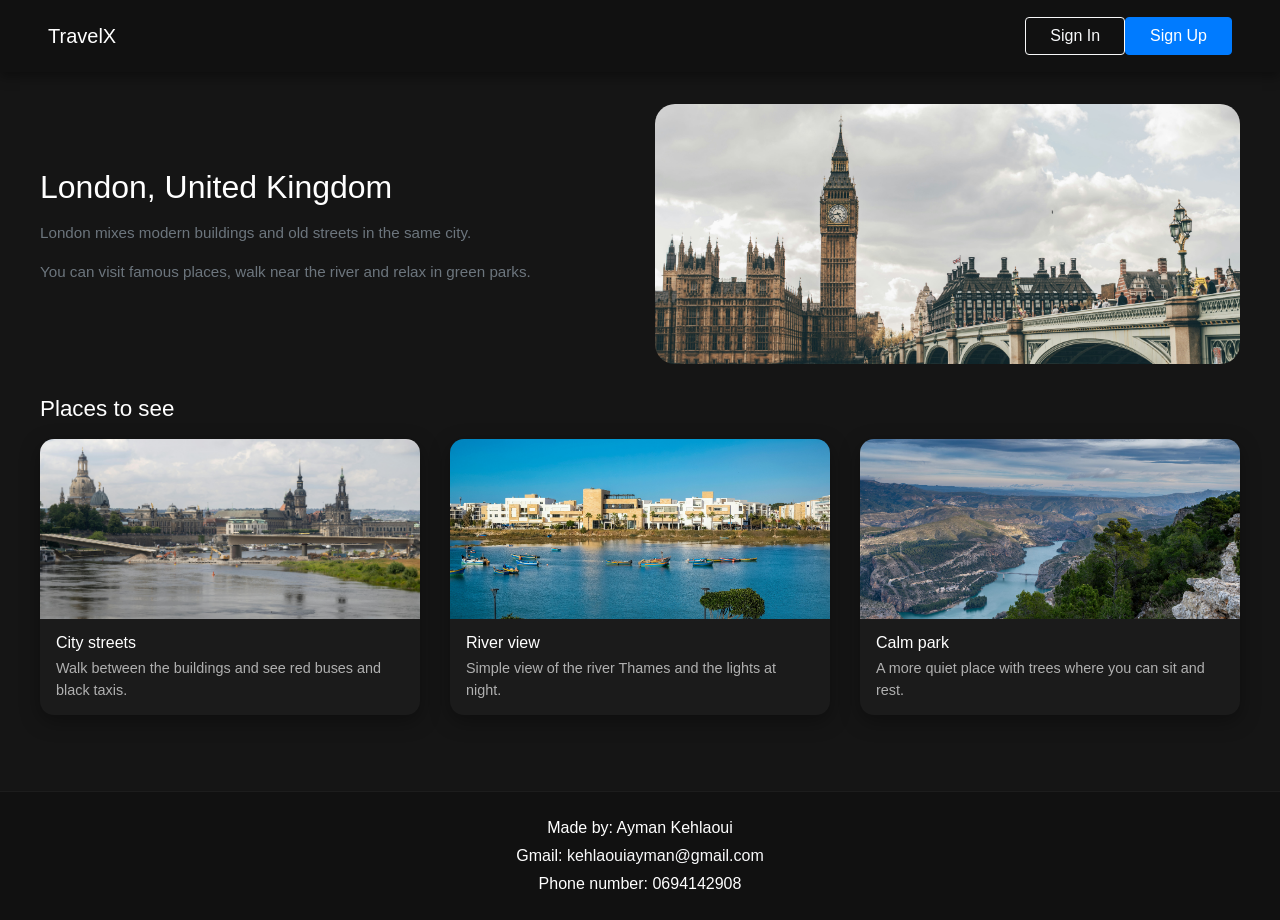
==== london.html @ 7570b894 "Add files via upload" ====
<!DOCTYPE html>
<html lang="en">
  <head>
    <meta charset="UTF-8" />
    <meta name="viewport" content="width=device-width, initial-scale=1.0" />
    <title>Travel to London</title>
    <link rel="stylesheet" href="bootstrap.min.css" />
    <link rel="stylesheet" href="styles.css" />
    <link
      rel="stylesheet"
      href="https://cdnjs.cloudflare.com/ajax/libs/font-awesome/6.0.0-beta3/css/all.min.css"
    />
  </head>
  <body>
    <nav class="navbar navbar-expand-lg navbar-dark black-color city-navbar">
      <div class="container-fluid px-4 d-flex justify-content-between align-items-center">
        <a href="index.html" class="navbar-brand fw-bold fs-3 logo">TravelX</a>

        <div class="d-flex gap-2">
          <a
            href="login/index.html"
            class="btn btn-outline-light rounded-pill px-4 fw-bold"
            >Sign In</a
          >
          <a href="login/register.html" class="btn btn-primary rounded-pill px-4 fw-bold"
            >Sign Up</a
          >
        </div>
      </div>
    </nav>

    <main class="city-main container-fluid">
      <div class="row city-hero">
        <div class="col-md-6 col-sm-12 city-hero-text">
          <h1 class="city-hero-title text-white mb-3">London, United Kingdom</h1>
          <p class="text-secondary mb-3">
            London mixes modern buildings and old streets in the same city.
          </p>
          <p class="text-secondary mb-3">
            You can visit famous places, walk near the river and relax in green
            parks.
          </p>
        </div>
        <div class="col-md-6 col-sm-12">
          <div
            class="city-hero-image"
            style="background-image: url('images/london.jpg')"
          ></div>
        </div>
      </div>

      <h3 class="city-gallery-title text-white mb-3">Places to see</h3>
      <div class="row city-gallery">
        <div class="col-md-4 col-sm-6">
          <div class="city-card">
            <div
              class="city-card-image"
              style="background-image: url('images/pexels-njeromin-35031358.jpg')"
            ></div>
            <div class="city-card-body">
              <h5 class="city-card-title">City streets</h5>
              <p class="city-card-text">
                Walk between the buildings and see red buses and black taxis.
              </p>
            </div>
          </div>
        </div>

        <div class="col-md-4 col-sm-6">
          <div class="city-card">
            <div
              class="city-card-image"
              style="background-image: url('images/pexels-mag-photography-1501456-30532030.jpg')"
            ></div>
            <div class="city-card-body">
              <h5 class="city-card-title">River view</h5>
              <p class="city-card-text">
                Simple view of the river Thames and the lights at night.
              </p>
            </div>
          </div>
        </div>

        <div class="col-md-4 col-sm-6">
          <div class="city-card">
            <div
              class="city-card-image"
              style="background-image: url('images/pexels-thales13-23385438.jpg')"
            ></div>
            <div class="city-card-body">
              <h5 class="city-card-title">Calm park</h5>
              <p class="city-card-text">
                A more quiet place with trees where you can sit and rest.
              </p>
            </div>
          </div>
        </div>
      </div>
    </main>

    <footer class="footer-contact text-center text-white py-4">
      <p class="mb-1">Made by: Ayman Kehlaoui</p>
      <p class="mb-1">
        Gmail:
        <a href="mailto:kehlaouiayman@gmail.com" class="text-decoration-none text-light"
          >kehlaouiayman@gmail.com</a
        >
      </p>
      <p class="mb-0">Phone number: 0694142908</p>
    </footer>
  </body>
</html>
---- styles.css ----
html,
body {
  margin: 0;
  padding: 0;
  overflow-x: hidden;
  font-family: sans-serif;
  background: rgba(21, 21, 21, 1);
  z-index: -200;
}

.black-color {
  background-color: rgb(27, 27, 27) !important;
}

.hero-container {
  width: 100%;
  height: 62vh;
  position: relative;
  margin: 0;
}

.hero-bg {
  width: 100%;
  height: 100%;
  border-radius: 30px;
  background-size: cover;
  background-position: center;
  background-repeat: no-repeat;
  filter: brightness(0.7);
  position: absolute;
  inset: 0;
  z-index: -1;
  animation: slideshow 30s infinite linear;
}

.navbar {
  position: absolute;
  top: 0;
  left: 0;
  width: 100%;
  padding: 16px 24px;
  z-index: 10;
}

.navbar .container-fluid {
  padding-left: 0;
  padding-right: 0;
}

.links {
  border-radius: 50px;
  background-color: rgba(0, 0, 0, 0.15);
}

.links:hover {
  background-color: rgba(0, 0, 0, 0.3);
  transform: scale(1.05);
  transition: transform 0.3s;
}

.search-bar {
  width: 70%;
  max-width: 850px;
  height: 66px;
  background: white;
  position: absolute;
  top: 50%;
  left: 50%;
  transform: translate(-50%, -50%);
  border-radius: 50px;
  z-index: 5;
  box-shadow: 0 8px 30px rgba(0, 0, 0, 0.2);
}

.search-segment input {
  font-size: 0.95rem;
  color: #555;
}

.search-segment input::placeholder {
  color: #999;
}

.search-bar button {
  background: linear-gradient(135deg, #007bff, #0056b3);
  border: none;
  transition: transform 0.2s;
}

.search-bar button:hover {
  transform: scale(1.05);
}

@keyframes slideshow {
  0%,
  16% {
    background-image: url(images/australia.jpg);
    z-index: 0;
  }
  17%,
  33% {
    background-image: url(images/london.jpg);
    z-index: 0;
  }
  34%,
  50% {
    background-image: url(images/pexels-mag-photography-1501456-30532030.jpg);
    z-index: 0;
  }
  51%,
  67% {
    background-image: url(images/pexels-njeromin-35031358.jpg);
    z-index: 0;
  }
  68%,
  84% {
    background-image: url(images/pexels-solyartphotos-15863589.jpg);
    z-index: 0;
  }
  100% {
    background-image: url(images/pexels-thales13-23385438.jpg);
    z-index: 0;
  }
}

.mx-6 {
  margin-right: 380px;
  margin-left: 365px;
}

.my-6 {
  margin-top: 39px;
  margin-bottom: 0px;
}

.small-text {
  font-size: 1.6rem;
  line-height: 1.3;
}
.narrow-text {
  display: inline-block;
  font-size: 1.3rem;
}

.space-between {
  justify-content: space-between;
}

.m-f-card {
  margin-left: 368px;
}
.space-between {
  justify-content: space-between !important;
}

.cards-container {
  display: flex;
  gap: 20px;

  overflow-x: auto;
  overflow-y: hidden;

  padding: 24px 0;
  scroll-behavior: smooth;

  -webkit-overflow-scrolling: touch;

  margin-left: 380px;
  margin-right: 380px;
}

.promos {
  min-width: 460px;
  height: 230px;
  border-radius: 16px;
  background-color: #1f1f1f;
  color: #ffffff;
  overflow: hidden;
  display: flex;
  flex-direction: column;
  box-shadow: 0 8px 25px rgba(0, 0, 0, 0.3);
}

.promo-image {
  width: 100%;
  height: 140px;
  background-size: cover;
  background-position: center;
}

.promo-content {
  padding: 12px 16px;
}

.promo-title {
  font-size: 1.1rem;
  margin-bottom: 6px;
}

.promo-text {
  font-size: 0.9rem;
  margin-bottom: 0;
}

.promos {
  transition: transform 0.25s ease;
}

.promos:hover {
  transform: translateY(-6px);
}

.info-section {
  margin-top: 20px;
  margin-bottom: 50px;
}

.info-box {
  background-color: #1b1b1b;
  border-radius: 12px;
  padding: 16px 18px;
  margin: 8px;
}

.info-title {
  color: #ffffff;
  font-size: 1rem;
  margin-bottom: 6px;
}

.info-text {
  color: #b0b0b0;
  font-size: 0.9rem;
  margin-bottom: 0;
}

.footer-contact {
  background-color: #111111;
  border-top: 1px solid rgba(255, 255, 255, 0.05);
  margin-top: 20px;
}

/* city pages layout */
.city-navbar {
  position: static;
  width: 100%;
  background-color: #111111 !important;
  box-shadow: 0 4px 12px rgba(0, 0, 0, 0.4);
}

.city-main {
  padding: 32px 40px;
}

.city-hero {
  margin-bottom: 32px;
  align-items: center;
}

.city-hero-title {
  font-size: 2rem;
}

.city-hero-text p {
  font-size: 0.95rem;
}

.city-hero-image {
  width: 100%;
  height: 260px;
  border-radius: 20px;
  background-size: cover;
  background-position: center;
}

.city-gallery-title {
  font-size: 1.4rem;
}

.city-card {
  background-color: #1b1b1b;
  border-radius: 14px;
  overflow: hidden;
  margin-bottom: 24px;
  box-shadow: 0 6px 20px rgba(0, 0, 0, 0.35);
}

.city-card-image {
  width: 100%;
  height: 180px;
  background-size: cover;
  background-position: center;
}

.city-card-body {
  padding: 14px 16px;
}

.city-card-title {
  color: #ffffff;
  font-size: 1rem;
  margin-bottom: 6px;
}

.city-card-text {
  color: #b0b0b0;
  font-size: 0.9rem;
  margin-bottom: 0;
}

@media (max-width: 768px) {
  .hero-container {
    height: 75vh;
  }

  .navbar {
    padding: 10px 16px;
  }

  .search-bar {
    width: 92%;
    max-width: 92%;
    height: auto;
    flex-wrap: wrap;
    padding: 12px 12px;
  }

  .search-segment {
    flex: 1 1 100%;
    border-right: none !important;
    border-bottom: 1px solid #e5e5e5;
    margin-bottom: 4px;
  }

  .search-segment:last-of-type {
    border-bottom: none;
  }

  .search-bar .search-btn {
    margin-left: auto;
    margin-right: 8px;
  }

  .mx-6 {
    margin-left: 16px;
    margin-right: 16px;
  }

  .cards-container {
    margin-left: 16px;
    margin-right: 16px;
  }

  .promos {
    min-width: 260px;
  }

  .city-main {
    padding: 20px 16px;
  }

  .city-hero {
    margin-bottom: 20px;
  }

  .city-hero-image {
    height: 200px;
    margin-top: 16px;
  }
}
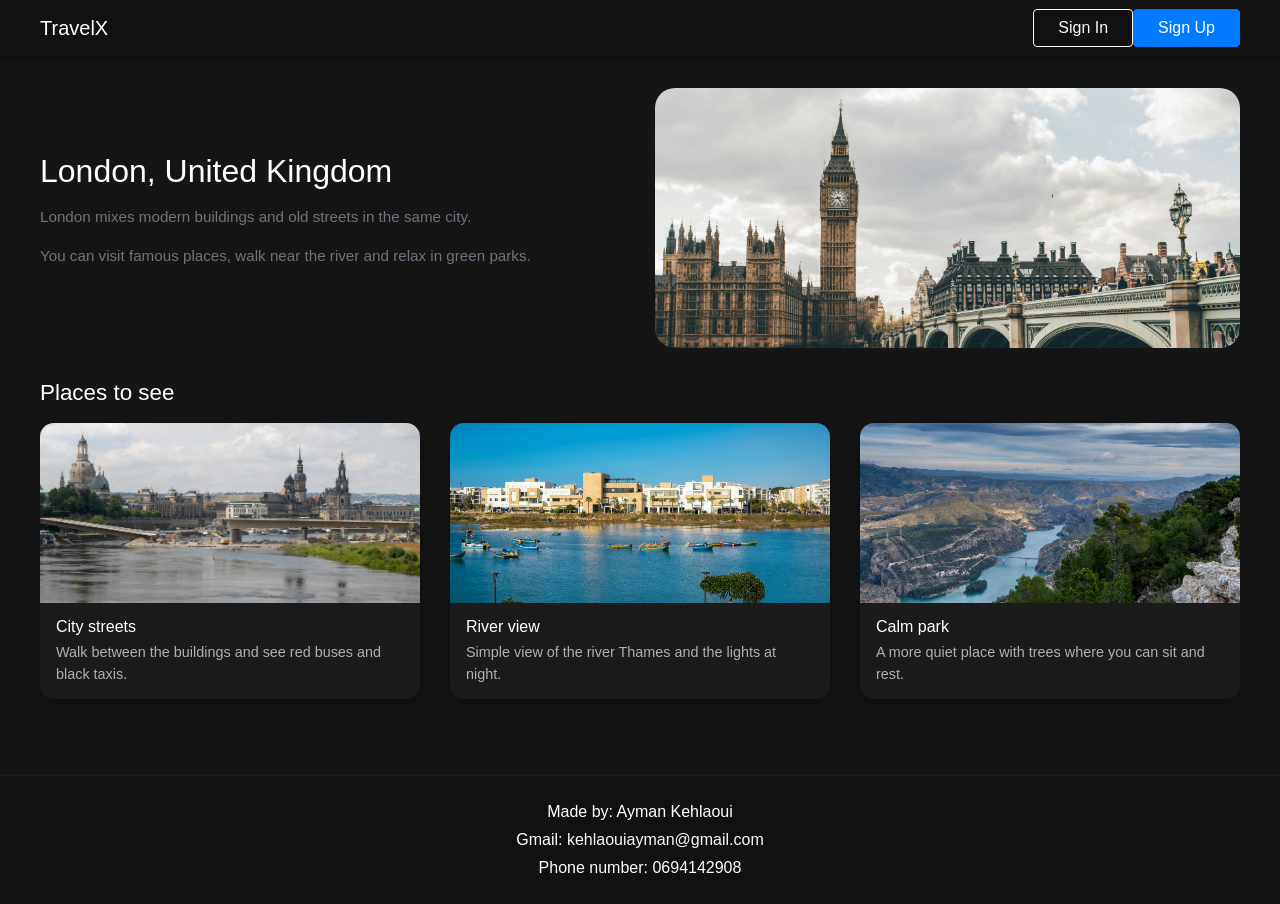
==== commit cf1c093d: "Initial upload / updated files" ====
--- a/london.html
+++ b/london.html
@@ -1,112 +1,112 @@
-<!DOCTYPE html>
-<html lang="en">
-  <head>
-    <meta charset="UTF-8" />
-    <meta name="viewport" content="width=device-width, initial-scale=1.0" />
-    <title>Travel to London</title>
-    <link rel="stylesheet" href="bootstrap.min.css" />
-    <link rel="stylesheet" href="styles.css" />
-    <link
-      rel="stylesheet"
-      href="https://cdnjs.cloudflare.com/ajax/libs/font-awesome/6.0.0-beta3/css/all.min.css"
-    />
-  </head>
-  <body>
-    <nav class="navbar navbar-expand-lg navbar-dark black-color city-navbar">
-      <div class="container-fluid px-4 d-flex justify-content-between align-items-center">
-        <a href="index.html" class="navbar-brand fw-bold fs-3 logo">TravelX</a>
-
-        <div class="d-flex gap-2">
-          <a
-            href="login/index.html"
-            class="btn btn-outline-light rounded-pill px-4 fw-bold"
-            >Sign In</a
-          >
-          <a href="login/register.html" class="btn btn-primary rounded-pill px-4 fw-bold"
-            >Sign Up</a
-          >
-        </div>
-      </div>
-    </nav>
-
-    <main class="city-main container-fluid">
-      <div class="row city-hero">
-        <div class="col-md-6 col-sm-12 city-hero-text">
-          <h1 class="city-hero-title text-white mb-3">London, United Kingdom</h1>
-          <p class="text-secondary mb-3">
-            London mixes modern buildings and old streets in the same city.
-          </p>
-          <p class="text-secondary mb-3">
-            You can visit famous places, walk near the river and relax in green
-            parks.
-          </p>
-        </div>
-        <div class="col-md-6 col-sm-12">
-          <div
-            class="city-hero-image"
-            style="background-image: url('images/london.jpg')"
-          ></div>
-        </div>
-      </div>
-
-      <h3 class="city-gallery-title text-white mb-3">Places to see</h3>
-      <div class="row city-gallery">
-        <div class="col-md-4 col-sm-6">
-          <div class="city-card">
-            <div
-              class="city-card-image"
-              style="background-image: url('images/pexels-njeromin-35031358.jpg')"
-            ></div>
-            <div class="city-card-body">
-              <h5 class="city-card-title">City streets</h5>
-              <p class="city-card-text">
-                Walk between the buildings and see red buses and black taxis.
-              </p>
-            </div>
-          </div>
-        </div>
-
-        <div class="col-md-4 col-sm-6">
-          <div class="city-card">
-            <div
-              class="city-card-image"
-              style="background-image: url('images/pexels-mag-photography-1501456-30532030.jpg')"
-            ></div>
-            <div class="city-card-body">
-              <h5 class="city-card-title">River view</h5>
-              <p class="city-card-text">
-                Simple view of the river Thames and the lights at night.
-              </p>
-            </div>
-          </div>
-        </div>
-
-        <div class="col-md-4 col-sm-6">
-          <div class="city-card">
-            <div
-              class="city-card-image"
-              style="background-image: url('images/pexels-thales13-23385438.jpg')"
-            ></div>
-            <div class="city-card-body">
-              <h5 class="city-card-title">Calm park</h5>
-              <p class="city-card-text">
-                A more quiet place with trees where you can sit and rest.
-              </p>
-            </div>
-          </div>
-        </div>
-      </div>
-    </main>
-
-    <footer class="footer-contact text-center text-white py-4">
-      <p class="mb-1">Made by: Ayman Kehlaoui</p>
-      <p class="mb-1">
-        Gmail:
-        <a href="mailto:kehlaouiayman@gmail.com" class="text-decoration-none text-light"
-          >kehlaouiayman@gmail.com</a
-        >
-      </p>
-      <p class="mb-0">Phone number: 0694142908</p>
-    </footer>
-  </body>
-</html>
+<!DOCTYPE html>
+<html lang="en">
+  <head>
+    <meta charset="UTF-8" />
+    <meta name="viewport" content="width=device-width, initial-scale=1.0" />
+    <title>Travel to London</title>
+    <link rel="stylesheet" href="bootstrap.min.css" />
+    <link rel="stylesheet" href="styles.css" />
+    <link
+      rel="stylesheet"
+      href="https://cdnjs.cloudflare.com/ajax/libs/font-awesome/6.0.0-beta3/css/all.min.css"
+    />
+  </head>
+  <body>
+    <nav class="navbar navbar-expand-lg navbar-dark black-color city-navbar">
+      <div class="container-fluid px-4 d-flex justify-content-between align-items-center">
+        <a href="index.html" class="navbar-brand fw-bold fs-3 logo">TravelX</a>
+
+        <div class="d-flex gap-2">
+          <a
+            href="login/index.html"
+            class="btn btn-outline-light rounded-pill px-4 fw-bold"
+            >Sign In</a
+          >
+          <a href="login/register.html" class="btn btn-primary rounded-pill px-4 fw-bold"
+            >Sign Up</a
+          >
+        </div>
+      </div>
+    </nav>
+
+    <main class="city-main container-fluid">
+      <div class="row city-hero">
+        <div class="col-md-6 col-sm-12 city-hero-text">
+          <h1 class="city-hero-title text-white mb-3">London, United Kingdom</h1>
+          <p class="text-secondary mb-3">
+            London mixes modern buildings and old streets in the same city.
+          </p>
+          <p class="text-secondary mb-3">
+            You can visit famous places, walk near the river and relax in green
+            parks.
+          </p>
+        </div>
+        <div class="col-md-6 col-sm-12">
+          <div
+            class="city-hero-image"
+            style="background-image: url('images/london.jpg')"
+          ></div>
+        </div>
+      </div>
+
+      <h3 class="city-gallery-title text-white mb-3">Places to see</h3>
+      <div class="row city-gallery">
+        <div class="col-md-4 col-sm-6">
+          <div class="city-card">
+            <div
+              class="city-card-image"
+              style="background-image: url('images/pexels-njeromin-35031358.jpg')"
+            ></div>
+            <div class="city-card-body">
+              <h5 class="city-card-title">City streets</h5>
+              <p class="city-card-text">
+                Walk between the buildings and see red buses and black taxis.
+              </p>
+            </div>
+          </div>
+        </div>
+
+        <div class="col-md-4 col-sm-6">
+          <div class="city-card">
+            <div
+              class="city-card-image"
+              style="background-image: url('images/pexels-mag-photography-1501456-30532030.jpg')"
+            ></div>
+            <div class="city-card-body">
+              <h5 class="city-card-title">River view</h5>
+              <p class="city-card-text">
+                Simple view of the river Thames and the lights at night.
+              </p>
+            </div>
+          </div>
+        </div>
+
+        <div class="col-md-4 col-sm-6">
+          <div class="city-card">
+            <div
+              class="city-card-image"
+              style="background-image: url('images/pexels-thales13-23385438.jpg')"
+            ></div>
+            <div class="city-card-body">
+              <h5 class="city-card-title">Calm park</h5>
+              <p class="city-card-text">
+                A more quiet place with trees where you can sit and rest.
+              </p>
+            </div>
+          </div>
+        </div>
+      </div>
+    </main>
+
+    <footer class="footer-contact text-center text-white py-4">
+      <p class="mb-1">Made by: Ayman Kehlaoui</p>
+      <p class="mb-1">
+        Gmail:
+        <a href="mailto:kehlaouiayman@gmail.com" class="text-decoration-none text-light"
+          >kehlaouiayman@gmail.com</a
+        >
+      </p>
+      <p class="mb-0">Phone number: 0694142908</p>
+    </footer>
+  </body>
+</html>
--- a/styles.css
+++ b/styles.css
@@ -1,370 +1,286 @@
-html,
-body {
-  margin: 0;
-  padding: 0;
-  overflow-x: hidden;
-  font-family: sans-serif;
-  background: rgba(21, 21, 21, 1);
-  z-index: -200;
-}
-
-.black-color {
-  background-color: rgb(27, 27, 27) !important;
-}
-
-.hero-container {
-  width: 100%;
-  height: 62vh;
-  position: relative;
-  margin: 0;
-}
-
-.hero-bg {
-  width: 100%;
-  height: 100%;
-  border-radius: 30px;
-  background-size: cover;
-  background-position: center;
-  background-repeat: no-repeat;
-  filter: brightness(0.7);
-  position: absolute;
-  inset: 0;
-  z-index: -1;
-  animation: slideshow 30s infinite linear;
-}
-
-.navbar {
-  position: absolute;
-  top: 0;
-  left: 0;
-  width: 100%;
-  padding: 16px 24px;
-  z-index: 10;
-}
-
-.navbar .container-fluid {
-  padding-left: 0;
-  padding-right: 0;
-}
-
-.links {
-  border-radius: 50px;
-  background-color: rgba(0, 0, 0, 0.15);
-}
-
-.links:hover {
-  background-color: rgba(0, 0, 0, 0.3);
-  transform: scale(1.05);
-  transition: transform 0.3s;
-}
-
-.search-bar {
-  width: 70%;
-  max-width: 850px;
-  height: 66px;
-  background: white;
-  position: absolute;
-  top: 50%;
-  left: 50%;
-  transform: translate(-50%, -50%);
-  border-radius: 50px;
-  z-index: 5;
-  box-shadow: 0 8px 30px rgba(0, 0, 0, 0.2);
-}
-
-.search-segment input {
-  font-size: 0.95rem;
-  color: #555;
-}
-
-.search-segment input::placeholder {
-  color: #999;
-}
-
-.search-bar button {
-  background: linear-gradient(135deg, #007bff, #0056b3);
-  border: none;
-  transition: transform 0.2s;
-}
-
-.search-bar button:hover {
-  transform: scale(1.05);
-}
-
-@keyframes slideshow {
-  0%,
-  16% {
-    background-image: url(images/australia.jpg);
-    z-index: 0;
-  }
-  17%,
-  33% {
-    background-image: url(images/london.jpg);
-    z-index: 0;
-  }
-  34%,
-  50% {
-    background-image: url(images/pexels-mag-photography-1501456-30532030.jpg);
-    z-index: 0;
-  }
-  51%,
-  67% {
-    background-image: url(images/pexels-njeromin-35031358.jpg);
-    z-index: 0;
-  }
-  68%,
-  84% {
-    background-image: url(images/pexels-solyartphotos-15863589.jpg);
-    z-index: 0;
-  }
-  100% {
-    background-image: url(images/pexels-thales13-23385438.jpg);
-    z-index: 0;
-  }
-}
-
-.mx-6 {
-  margin-right: 380px;
-  margin-left: 365px;
-}
-
-.my-6 {
-  margin-top: 39px;
-  margin-bottom: 0px;
-}
-
-.small-text {
-  font-size: 1.6rem;
-  line-height: 1.3;
-}
-.narrow-text {
-  display: inline-block;
-  font-size: 1.3rem;
-}
-
-.space-between {
-  justify-content: space-between;
-}
-
-.m-f-card {
-  margin-left: 368px;
-}
-.space-between {
-  justify-content: space-between !important;
-}
-
-.cards-container {
-  display: flex;
-  gap: 20px;
-
-  overflow-x: auto;
-  overflow-y: hidden;
-
-  padding: 24px 0;
-  scroll-behavior: smooth;
-
-  -webkit-overflow-scrolling: touch;
-
-  margin-left: 380px;
-  margin-right: 380px;
-}
-
-.promos {
-  min-width: 460px;
-  height: 230px;
-  border-radius: 16px;
-  background-color: #1f1f1f;
-  color: #ffffff;
-  overflow: hidden;
-  display: flex;
-  flex-direction: column;
-  box-shadow: 0 8px 25px rgba(0, 0, 0, 0.3);
-}
-
-.promo-image {
-  width: 100%;
-  height: 140px;
-  background-size: cover;
-  background-position: center;
-}
-
-.promo-content {
-  padding: 12px 16px;
-}
-
-.promo-title {
-  font-size: 1.1rem;
-  margin-bottom: 6px;
-}
-
-.promo-text {
-  font-size: 0.9rem;
-  margin-bottom: 0;
-}
-
-.promos {
-  transition: transform 0.25s ease;
-}
-
-.promos:hover {
-  transform: translateY(-6px);
-}
-
-.info-section {
-  margin-top: 20px;
-  margin-bottom: 50px;
-}
-
-.info-box {
-  background-color: #1b1b1b;
-  border-radius: 12px;
-  padding: 16px 18px;
-  margin: 8px;
-}
-
-.info-title {
-  color: #ffffff;
-  font-size: 1rem;
-  margin-bottom: 6px;
-}
-
-.info-text {
-  color: #b0b0b0;
-  font-size: 0.9rem;
-  margin-bottom: 0;
-}
-
-.footer-contact {
-  background-color: #111111;
-  border-top: 1px solid rgba(255, 255, 255, 0.05);
-  margin-top: 20px;
-}
-
-/* city pages layout */
-.city-navbar {
-  position: static;
-  width: 100%;
-  background-color: #111111 !important;
-  box-shadow: 0 4px 12px rgba(0, 0, 0, 0.4);
-}
-
-.city-main {
-  padding: 32px 40px;
-}
-
-.city-hero {
-  margin-bottom: 32px;
-  align-items: center;
-}
-
-.city-hero-title {
-  font-size: 2rem;
-}
-
-.city-hero-text p {
-  font-size: 0.95rem;
-}
-
-.city-hero-image {
-  width: 100%;
-  height: 260px;
-  border-radius: 20px;
-  background-size: cover;
-  background-position: center;
-}
-
-.city-gallery-title {
-  font-size: 1.4rem;
-}
-
-.city-card {
-  background-color: #1b1b1b;
-  border-radius: 14px;
-  overflow: hidden;
-  margin-bottom: 24px;
-  box-shadow: 0 6px 20px rgba(0, 0, 0, 0.35);
-}
-
-.city-card-image {
-  width: 100%;
-  height: 180px;
-  background-size: cover;
-  background-position: center;
-}
-
-.city-card-body {
-  padding: 14px 16px;
-}
-
-.city-card-title {
-  color: #ffffff;
-  font-size: 1rem;
-  margin-bottom: 6px;
-}
-
-.city-card-text {
-  color: #b0b0b0;
-  font-size: 0.9rem;
-  margin-bottom: 0;
-}
-
-@media (max-width: 768px) {
-  .hero-container {
-    height: 75vh;
-  }
-
-  .navbar {
-    padding: 10px 16px;
-  }
-
-  .search-bar {
-    width: 92%;
-    max-width: 92%;
-    height: auto;
-    flex-wrap: wrap;
-    padding: 12px 12px;
-  }
-
-  .search-segment {
-    flex: 1 1 100%;
-    border-right: none !important;
-    border-bottom: 1px solid #e5e5e5;
-    margin-bottom: 4px;
-  }
-
-  .search-segment:last-of-type {
-    border-bottom: none;
-  }
-
-  .search-bar .search-btn {
-    margin-left: auto;
-    margin-right: 8px;
-  }
-
-  .mx-6 {
-    margin-left: 16px;
-    margin-right: 16px;
-  }
-
-  .cards-container {
-    margin-left: 16px;
-    margin-right: 16px;
-  }
-
-  .promos {
-    min-width: 260px;
-  }
-
-  .city-main {
-    padding: 20px 16px;
-  }
-
-  .city-hero {
-    margin-bottom: 20px;
-  }
-
-  .city-hero-image {
-    height: 200px;
-    margin-top: 16px;
-  }
-}
+html,
+body {
+  margin: 0;
+  padding: 0;
+  overflow-x: hidden;
+  font-family: sans-serif;
+  background: rgba(21, 21, 21, 1);
+  z-index: -200;
+}
+
+.black-color {
+  background-color: rgb(27, 27, 27) !important;
+}
+
+.hero-container {
+  width: 100%;
+  height: 62vh;
+  position: relative;
+  margin: 0;
+}
+
+.hero-bg,
+.hero-bg-next {
+  width: 100%;
+  height: 100%;
+  border-radius: 30px;
+  background-size: cover;
+  background-position: center;
+  background-repeat: no-repeat;
+  filter: brightness(0.7);
+  position: absolute;
+  inset: 0;
+  z-index: -1;
+  transition: opacity 1.5s ease-in-out;
+}
+
+.hero-bg-next {
+  opacity: 0;
+  z-index: -2;
+}
+
+.mx-6 {
+  margin-right: 380px;
+  margin-left: 365px;
+}
+
+.my-6 {
+  margin-top: 39px;
+  margin-bottom: 0px;
+}
+
+.small-text {
+  font-size: 1.6rem;
+  line-height: 1.3;
+}
+.narrow-text {
+  display: inline-block;
+  font-size: 1.3rem;
+}
+
+.space-between {
+  justify-content: space-between;
+}
+
+.m-f-card {
+  margin-left: 368px;
+}
+.space-between {
+  justify-content: space-between !important;
+}
+
+.cards-container {
+  display: flex;
+  gap: 20px;
+
+  overflow-x: auto;
+  overflow-y: hidden;
+
+  padding: 24px 0;
+  scroll-behavior: smooth;
+
+  -webkit-overflow-scrolling: touch;
+
+  margin-left: 380px;
+  margin-right: 380px;
+}
+
+.promos {
+  min-width: 460px;
+  height: 230px;
+  border-radius: 16px;
+  background-color: #1f1f1f;
+  color: #ffffff;
+  overflow: hidden;
+  display: flex;
+  flex-direction: column;
+  box-shadow: 0 8px 25px rgba(0, 0, 0, 0.3);
+}
+
+.promo-image {
+  width: 100%;
+  height: 140px;
+  background-size: cover;
+  background-position: center;
+}
+
+.promo-content {
+  padding: 12px 16px;
+}
+
+.promo-title {
+  font-size: 1.1rem;
+  margin-bottom: 6px;
+}
+
+.promo-text {
+  font-size: 0.9rem;
+  margin-bottom: 0;
+}
+
+.promos {
+  transition: transform 0.25s ease;
+}
+
+.promos:hover {
+  transform: translateY(-6px);
+}
+
+.info-section {
+  margin-top: 20px;
+  margin-bottom: 50px;
+}
+
+.info-box {
+  background-color: #1b1b1b;
+  border-radius: 12px;
+  padding: 16px 18px;
+  margin: 8px;
+}
+
+.info-title {
+  color: #ffffff;
+  font-size: 1rem;
+  margin-bottom: 6px;
+}
+
+.info-text {
+  color: #b0b0b0;
+  font-size: 0.9rem;
+  margin-bottom: 0;
+}
+
+.footer-contact {
+  background-color: #111111;
+  border-top: 1px solid rgba(255, 255, 255, 0.05);
+  margin-top: 20px;
+}
+
+/* city pages layout */
+.city-navbar {
+  position: static;
+  width: 100%;
+  background-color: #111111 !important;
+  box-shadow: 0 4px 12px rgba(0, 0, 0, 0.4);
+}
+
+.city-main {
+  padding: 32px 40px;
+}
+
+.city-hero {
+  margin-bottom: 32px;
+  align-items: center;
+}
+
+.city-hero-title {
+  font-size: 2rem;
+}
+
+.city-hero-text p {
+  font-size: 0.95rem;
+}
+
+.city-hero-image {
+  width: 100%;
+  height: 260px;
+  border-radius: 20px;
+  background-size: cover;
+  background-position: center;
+}
+
+.city-gallery-title {
+  font-size: 1.4rem;
+}
+
+.city-card {
+  background-color: #1b1b1b;
+  border-radius: 14px;
+  overflow: hidden;
+  margin-bottom: 24px;
+  box-shadow: 0 6px 20px rgba(0, 0, 0, 0.35);
+}
+
+.city-card-image {
+  width: 100%;
+  height: 180px;
+  background-size: cover;
+  background-position: center;
+}
+
+.city-card-body {
+  padding: 14px 16px;
+}
+
+.city-card-title {
+  color: #ffffff;
+  font-size: 1rem;
+  margin-bottom: 6px;
+}
+
+.city-card-text {
+  color: #b0b0b0;
+  font-size: 0.9rem;
+  margin-bottom: 0;
+}
+
+@media (max-width: 768px) {
+  .hero-container {
+    height: 75vh;
+  }
+
+  .navbar {
+    padding: 10px 16px;
+  }
+
+  .search-bar {
+    width: 92%;
+    max-width: 92%;
+    height: auto;
+    flex-wrap: wrap;
+    padding: 12px 12px;
+  }
+
+  .search-segment {
+    flex: 1 1 100%;
+    border-right: none !important;
+    border-bottom: 1px solid #e5e5e5;
+    margin-bottom: 4px;
+  }
+
+  .search-segment:last-of-type {
+    border-bottom: none;
+  }
+
+  .search-bar .search-btn {
+    margin-left: auto;
+    margin-right: 8px;
+  }
+
+  .mx-6 {
+    margin-left: 16px;
+    margin-right: 16px;
+  }
+
+  .cards-container {
+    margin-left: 16px;
+    margin-right: 16px;
+  }
+
+  .promos {
+    min-width: 260px;
+  }
+
+  .city-main {
+    padding: 20px 16px;
+  }
+
+  .city-hero {
+    margin-bottom: 20px;
+  }
+
+  .city-hero-image {
+    height: 200px;
+    margin-top: 16px;
+  }
+}
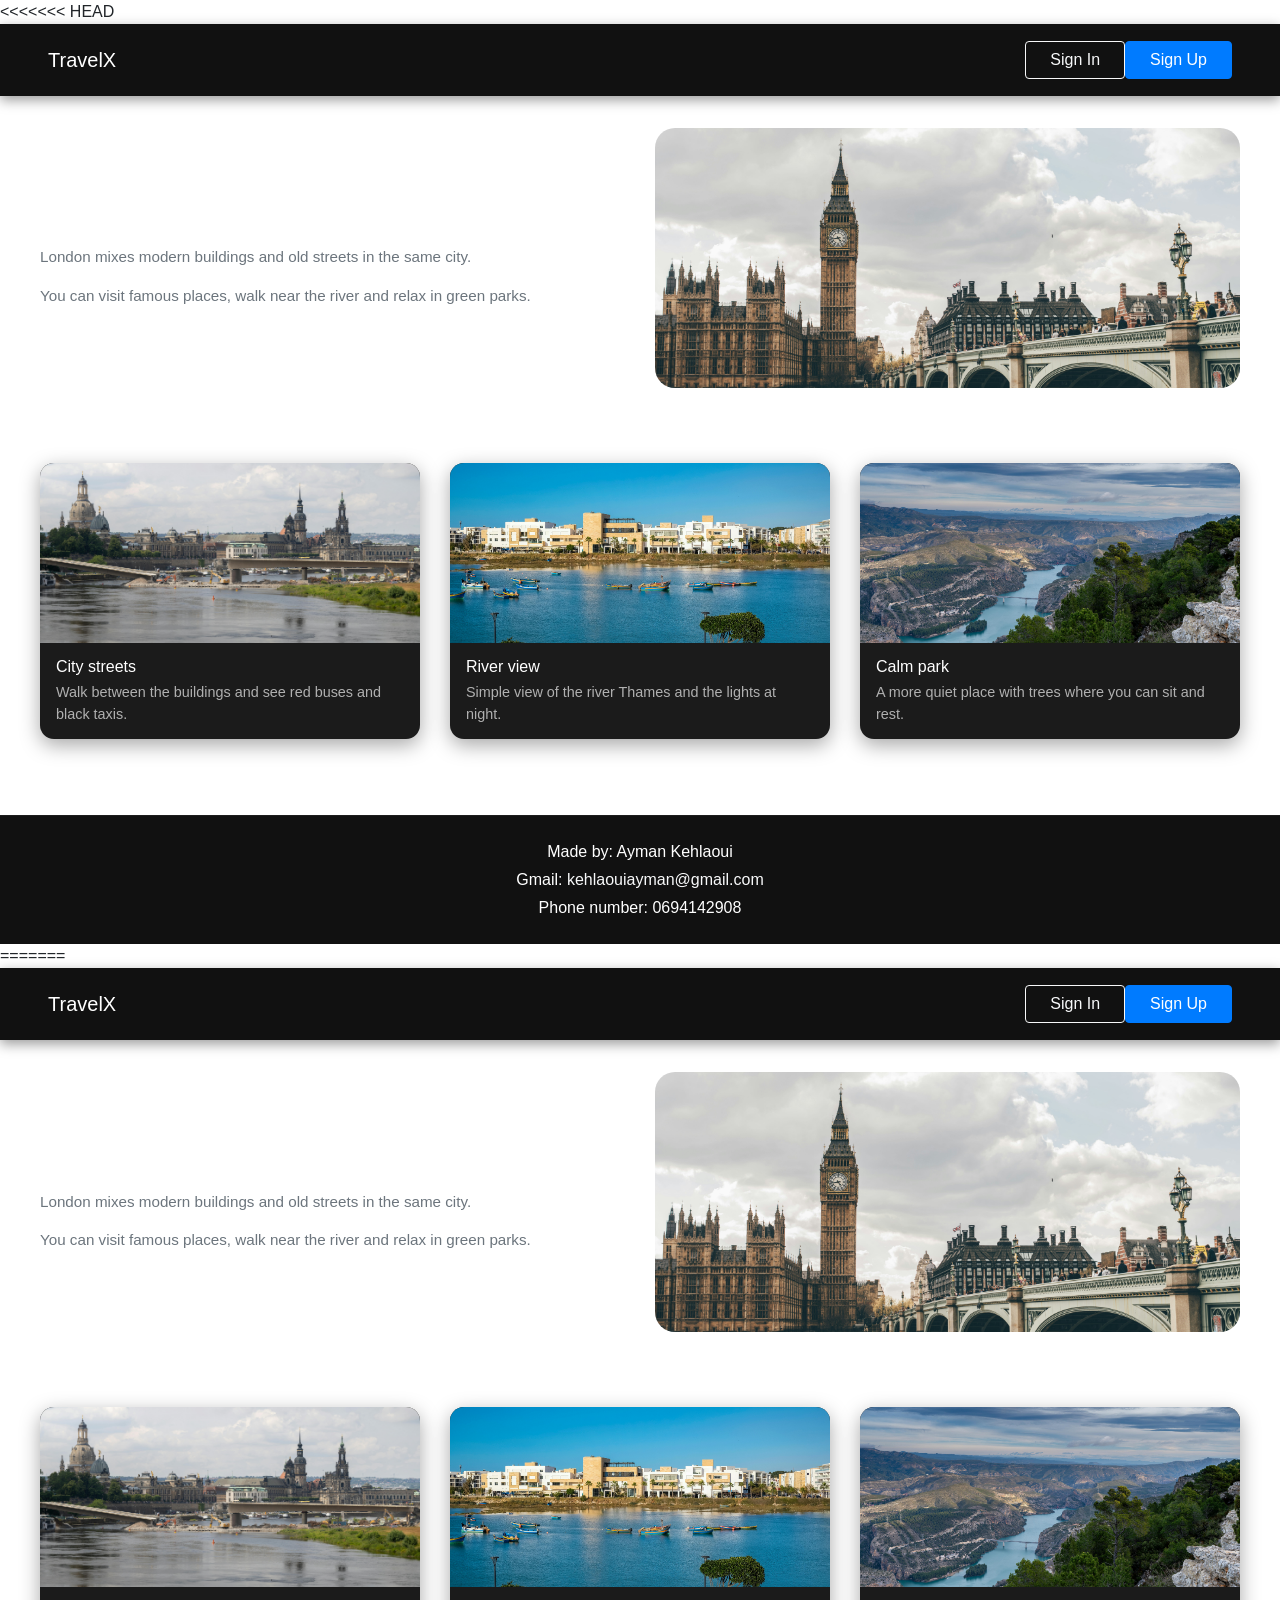
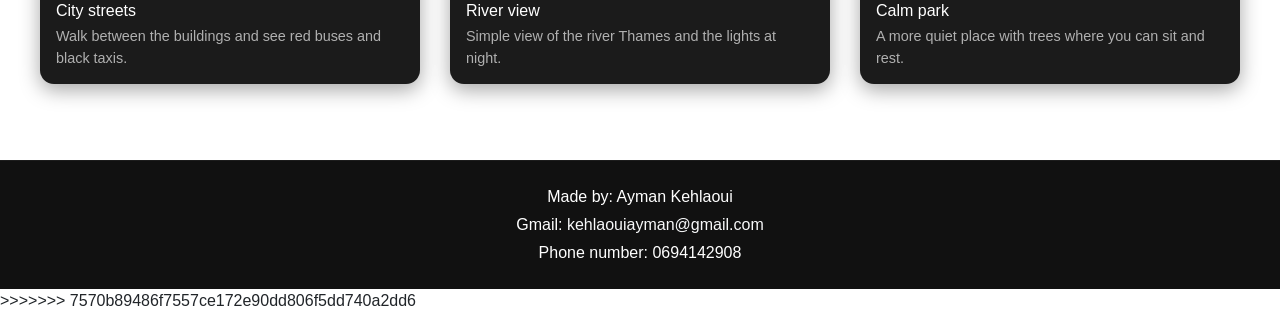
==== commit 7c01bbc6: "Merge remote changes" ====
--- a/london.html
+++ b/london.html
@@ -1,3 +1,4 @@
+<<<<<<< HEAD
 <!DOCTYPE html>
 <html lang="en">
   <head>
@@ -110,3 +111,117 @@
     </footer>
   </body>
 </html>
+=======
+<!DOCTYPE html>
+<html lang="en">
+  <head>
+    <meta charset="UTF-8" />
+    <meta name="viewport" content="width=device-width, initial-scale=1.0" />
+    <title>Travel to London</title>
+    <link rel="stylesheet" href="bootstrap.min.css" />
+    <link rel="stylesheet" href="styles.css" />
+    <link
+      rel="stylesheet"
+      href="https://cdnjs.cloudflare.com/ajax/libs/font-awesome/6.0.0-beta3/css/all.min.css"
+    />
+  </head>
+  <body>
+    <nav class="navbar navbar-expand-lg navbar-dark black-color city-navbar">
+      <div class="container-fluid px-4 d-flex justify-content-between align-items-center">
+        <a href="index.html" class="navbar-brand fw-bold fs-3 logo">TravelX</a>
+
+        <div class="d-flex gap-2">
+          <a
+            href="login/index.html"
+            class="btn btn-outline-light rounded-pill px-4 fw-bold"
+            >Sign In</a
+          >
+          <a href="login/register.html" class="btn btn-primary rounded-pill px-4 fw-bold"
+            >Sign Up</a
+          >
+        </div>
+      </div>
+    </nav>
+
+    <main class="city-main container-fluid">
+      <div class="row city-hero">
+        <div class="col-md-6 col-sm-12 city-hero-text">
+          <h1 class="city-hero-title text-white mb-3">London, United Kingdom</h1>
+          <p class="text-secondary mb-3">
+            London mixes modern buildings and old streets in the same city.
+          </p>
+          <p class="text-secondary mb-3">
+            You can visit famous places, walk near the river and relax in green
+            parks.
+          </p>
+        </div>
+        <div class="col-md-6 col-sm-12">
+          <div
+            class="city-hero-image"
+            style="background-image: url('images/london.jpg')"
+          ></div>
+        </div>
+      </div>
+
+      <h3 class="city-gallery-title text-white mb-3">Places to see</h3>
+      <div class="row city-gallery">
+        <div class="col-md-4 col-sm-6">
+          <div class="city-card">
+            <div
+              class="city-card-image"
+              style="background-image: url('images/pexels-njeromin-35031358.jpg')"
+            ></div>
+            <div class="city-card-body">
+              <h5 class="city-card-title">City streets</h5>
+              <p class="city-card-text">
+                Walk between the buildings and see red buses and black taxis.
+              </p>
+            </div>
+          </div>
+        </div>
+
+        <div class="col-md-4 col-sm-6">
+          <div class="city-card">
+            <div
+              class="city-card-image"
+              style="background-image: url('images/pexels-mag-photography-1501456-30532030.jpg')"
+            ></div>
+            <div class="city-card-body">
+              <h5 class="city-card-title">River view</h5>
+              <p class="city-card-text">
+                Simple view of the river Thames and the lights at night.
+              </p>
+            </div>
+          </div>
+        </div>
+
+        <div class="col-md-4 col-sm-6">
+          <div class="city-card">
+            <div
+              class="city-card-image"
+              style="background-image: url('images/pexels-thales13-23385438.jpg')"
+            ></div>
+            <div class="city-card-body">
+              <h5 class="city-card-title">Calm park</h5>
+              <p class="city-card-text">
+                A more quiet place with trees where you can sit and rest.
+              </p>
+            </div>
+          </div>
+        </div>
+      </div>
+    </main>
+
+    <footer class="footer-contact text-center text-white py-4">
+      <p class="mb-1">Made by: Ayman Kehlaoui</p>
+      <p class="mb-1">
+        Gmail:
+        <a href="mailto:kehlaouiayman@gmail.com" class="text-decoration-none text-light"
+          >kehlaouiayman@gmail.com</a
+        >
+      </p>
+      <p class="mb-0">Phone number: 0694142908</p>
+    </footer>
+  </body>
+</html>
+>>>>>>> 7570b89486f7557ce172e90dd806f5dd740a2dd6
--- a/styles.css
+++ b/styles.css
@@ -1,3 +1,4 @@
+<<<<<<< HEAD
 html,
 body {
   margin: 0;
@@ -284,3 +285,375 @@
     margin-top: 16px;
   }
 }
+=======
+html,
+body {
+  margin: 0;
+  padding: 0;
+  overflow-x: hidden;
+  font-family: sans-serif;
+  background: rgba(21, 21, 21, 1);
+  z-index: -200;
+}
+
+.black-color {
+  background-color: rgb(27, 27, 27) !important;
+}
+
+.hero-container {
+  width: 100%;
+  height: 62vh;
+  position: relative;
+  margin: 0;
+}
+
+.hero-bg {
+  width: 100%;
+  height: 100%;
+  border-radius: 30px;
+  background-size: cover;
+  background-position: center;
+  background-repeat: no-repeat;
+  filter: brightness(0.7);
+  position: absolute;
+  inset: 0;
+  z-index: -1;
+  animation: slideshow 30s infinite linear;
+}
+
+.navbar {
+  position: absolute;
+  top: 0;
+  left: 0;
+  width: 100%;
+  padding: 16px 24px;
+  z-index: 10;
+}
+
+.navbar .container-fluid {
+  padding-left: 0;
+  padding-right: 0;
+}
+
+.links {
+  border-radius: 50px;
+  background-color: rgba(0, 0, 0, 0.15);
+}
+
+.links:hover {
+  background-color: rgba(0, 0, 0, 0.3);
+  transform: scale(1.05);
+  transition: transform 0.3s;
+}
+
+.search-bar {
+  width: 70%;
+  max-width: 850px;
+  height: 66px;
+  background: white;
+  position: absolute;
+  top: 50%;
+  left: 50%;
+  transform: translate(-50%, -50%);
+  border-radius: 50px;
+  z-index: 5;
+  box-shadow: 0 8px 30px rgba(0, 0, 0, 0.2);
+}
+
+.search-segment input {
+  font-size: 0.95rem;
+  color: #555;
+}
+
+.search-segment input::placeholder {
+  color: #999;
+}
+
+.search-bar button {
+  background: linear-gradient(135deg, #007bff, #0056b3);
+  border: none;
+  transition: transform 0.2s;
+}
+
+.search-bar button:hover {
+  transform: scale(1.05);
+}
+
+@keyframes slideshow {
+  0%,
+  16% {
+    background-image: url(images/australia.jpg);
+    z-index: 0;
+  }
+  17%,
+  33% {
+    background-image: url(images/london.jpg);
+    z-index: 0;
+  }
+  34%,
+  50% {
+    background-image: url(images/pexels-mag-photography-1501456-30532030.jpg);
+    z-index: 0;
+  }
+  51%,
+  67% {
+    background-image: url(images/pexels-njeromin-35031358.jpg);
+    z-index: 0;
+  }
+  68%,
+  84% {
+    background-image: url(images/pexels-solyartphotos-15863589.jpg);
+    z-index: 0;
+  }
+  100% {
+    background-image: url(images/pexels-thales13-23385438.jpg);
+    z-index: 0;
+  }
+}
+
+.mx-6 {
+  margin-right: 380px;
+  margin-left: 365px;
+}
+
+.my-6 {
+  margin-top: 39px;
+  margin-bottom: 0px;
+}
+
+.small-text {
+  font-size: 1.6rem;
+  line-height: 1.3;
+}
+.narrow-text {
+  display: inline-block;
+  font-size: 1.3rem;
+}
+
+.space-between {
+  justify-content: space-between;
+}
+
+.m-f-card {
+  margin-left: 368px;
+}
+.space-between {
+  justify-content: space-between !important;
+}
+
+.cards-container {
+  display: flex;
+  gap: 20px;
+
+  overflow-x: auto;
+  overflow-y: hidden;
+
+  padding: 24px 0;
+  scroll-behavior: smooth;
+
+  -webkit-overflow-scrolling: touch;
+
+  margin-left: 380px;
+  margin-right: 380px;
+}
+
+.promos {
+  min-width: 460px;
+  height: 230px;
+  border-radius: 16px;
+  background-color: #1f1f1f;
+  color: #ffffff;
+  overflow: hidden;
+  display: flex;
+  flex-direction: column;
+  box-shadow: 0 8px 25px rgba(0, 0, 0, 0.3);
+}
+
+.promo-image {
+  width: 100%;
+  height: 140px;
+  background-size: cover;
+  background-position: center;
+}
+
+.promo-content {
+  padding: 12px 16px;
+}
+
+.promo-title {
+  font-size: 1.1rem;
+  margin-bottom: 6px;
+}
+
+.promo-text {
+  font-size: 0.9rem;
+  margin-bottom: 0;
+}
+
+.promos {
+  transition: transform 0.25s ease;
+}
+
+.promos:hover {
+  transform: translateY(-6px);
+}
+
+.info-section {
+  margin-top: 20px;
+  margin-bottom: 50px;
+}
+
+.info-box {
+  background-color: #1b1b1b;
+  border-radius: 12px;
+  padding: 16px 18px;
+  margin: 8px;
+}
+
+.info-title {
+  color: #ffffff;
+  font-size: 1rem;
+  margin-bottom: 6px;
+}
+
+.info-text {
+  color: #b0b0b0;
+  font-size: 0.9rem;
+  margin-bottom: 0;
+}
+
+.footer-contact {
+  background-color: #111111;
+  border-top: 1px solid rgba(255, 255, 255, 0.05);
+  margin-top: 20px;
+}
+
+/* city pages layout */
+.city-navbar {
+  position: static;
+  width: 100%;
+  background-color: #111111 !important;
+  box-shadow: 0 4px 12px rgba(0, 0, 0, 0.4);
+}
+
+.city-main {
+  padding: 32px 40px;
+}
+
+.city-hero {
+  margin-bottom: 32px;
+  align-items: center;
+}
+
+.city-hero-title {
+  font-size: 2rem;
+}
+
+.city-hero-text p {
+  font-size: 0.95rem;
+}
+
+.city-hero-image {
+  width: 100%;
+  height: 260px;
+  border-radius: 20px;
+  background-size: cover;
+  background-position: center;
+}
+
+.city-gallery-title {
+  font-size: 1.4rem;
+}
+
+.city-card {
+  background-color: #1b1b1b;
+  border-radius: 14px;
+  overflow: hidden;
+  margin-bottom: 24px;
+  box-shadow: 0 6px 20px rgba(0, 0, 0, 0.35);
+}
+
+.city-card-image {
+  width: 100%;
+  height: 180px;
+  background-size: cover;
+  background-position: center;
+}
+
+.city-card-body {
+  padding: 14px 16px;
+}
+
+.city-card-title {
+  color: #ffffff;
+  font-size: 1rem;
+  margin-bottom: 6px;
+}
+
+.city-card-text {
+  color: #b0b0b0;
+  font-size: 0.9rem;
+  margin-bottom: 0;
+}
+
+@media (max-width: 768px) {
+  .hero-container {
+    height: 75vh;
+  }
+
+  .navbar {
+    padding: 10px 16px;
+  }
+
+  .search-bar {
+    width: 92%;
+    max-width: 92%;
+    height: auto;
+    flex-wrap: wrap;
+    padding: 12px 12px;
+  }
+
+  .search-segment {
+    flex: 1 1 100%;
+    border-right: none !important;
+    border-bottom: 1px solid #e5e5e5;
+    margin-bottom: 4px;
+  }
+
+  .search-segment:last-of-type {
+    border-bottom: none;
+  }
+
+  .search-bar .search-btn {
+    margin-left: auto;
+    margin-right: 8px;
+  }
+
+  .mx-6 {
+    margin-left: 16px;
+    margin-right: 16px;
+  }
+
+  .cards-container {
+    margin-left: 16px;
+    margin-right: 16px;
+  }
+
+  .promos {
+    min-width: 260px;
+  }
+
+  .city-main {
+    padding: 20px 16px;
+  }
+
+  .city-hero {
+    margin-bottom: 20px;
+  }
+
+  .city-hero-image {
+    height: 200px;
+    margin-top: 16px;
+  }
+}
+>>>>>>> 7570b89486f7557ce172e90dd806f5dd740a2dd6
--- a/styles.css
+++ b/styles.css
@@ -1,3 +1,4 @@
+<<<<<<< HEAD
 html,
 body {
   margin: 0;
@@ -284,3 +285,375 @@
     margin-top: 16px;
   }
 }
+=======
+html,
+body {
+  margin: 0;
+  padding: 0;
+  overflow-x: hidden;
+  font-family: sans-serif;
+  background: rgba(21, 21, 21, 1);
+  z-index: -200;
+}
+
+.black-color {
+  background-color: rgb(27, 27, 27) !important;
+}
+
+.hero-container {
+  width: 100%;
+  height: 62vh;
+  position: relative;
+  margin: 0;
+}
+
+.hero-bg {
+  width: 100%;
+  height: 100%;
+  border-radius: 30px;
+  background-size: cover;
+  background-position: center;
+  background-repeat: no-repeat;
+  filter: brightness(0.7);
+  position: absolute;
+  inset: 0;
+  z-index: -1;
+  animation: slideshow 30s infinite linear;
+}
+
+.navbar {
+  position: absolute;
+  top: 0;
+  left: 0;
+  width: 100%;
+  padding: 16px 24px;
+  z-index: 10;
+}
+
+.navbar .container-fluid {
+  padding-left: 0;
+  padding-right: 0;
+}
+
+.links {
+  border-radius: 50px;
+  background-color: rgba(0, 0, 0, 0.15);
+}
+
+.links:hover {
+  background-color: rgba(0, 0, 0, 0.3);
+  transform: scale(1.05);
+  transition: transform 0.3s;
+}
+
+.search-bar {
+  width: 70%;
+  max-width: 850px;
+  height: 66px;
+  background: white;
+  position: absolute;
+  top: 50%;
+  left: 50%;
+  transform: translate(-50%, -50%);
+  border-radius: 50px;
+  z-index: 5;
+  box-shadow: 0 8px 30px rgba(0, 0, 0, 0.2);
+}
+
+.search-segment input {
+  font-size: 0.95rem;
+  color: #555;
+}
+
+.search-segment input::placeholder {
+  color: #999;
+}
+
+.search-bar button {
+  background: linear-gradient(135deg, #007bff, #0056b3);
+  border: none;
+  transition: transform 0.2s;
+}
+
+.search-bar button:hover {
+  transform: scale(1.05);
+}
+
+@keyframes slideshow {
+  0%,
+  16% {
+    background-image: url(images/australia.jpg);
+    z-index: 0;
+  }
+  17%,
+  33% {
+    background-image: url(images/london.jpg);
+    z-index: 0;
+  }
+  34%,
+  50% {
+    background-image: url(images/pexels-mag-photography-1501456-30532030.jpg);
+    z-index: 0;
+  }
+  51%,
+  67% {
+    background-image: url(images/pexels-njeromin-35031358.jpg);
+    z-index: 0;
+  }
+  68%,
+  84% {
+    background-image: url(images/pexels-solyartphotos-15863589.jpg);
+    z-index: 0;
+  }
+  100% {
+    background-image: url(images/pexels-thales13-23385438.jpg);
+    z-index: 0;
+  }
+}
+
+.mx-6 {
+  margin-right: 380px;
+  margin-left: 365px;
+}
+
+.my-6 {
+  margin-top: 39px;
+  margin-bottom: 0px;
+}
+
+.small-text {
+  font-size: 1.6rem;
+  line-height: 1.3;
+}
+.narrow-text {
+  display: inline-block;
+  font-size: 1.3rem;
+}
+
+.space-between {
+  justify-content: space-between;
+}
+
+.m-f-card {
+  margin-left: 368px;
+}
+.space-between {
+  justify-content: space-between !important;
+}
+
+.cards-container {
+  display: flex;
+  gap: 20px;
+
+  overflow-x: auto;
+  overflow-y: hidden;
+
+  padding: 24px 0;
+  scroll-behavior: smooth;
+
+  -webkit-overflow-scrolling: touch;
+
+  margin-left: 380px;
+  margin-right: 380px;
+}
+
+.promos {
+  min-width: 460px;
+  height: 230px;
+  border-radius: 16px;
+  background-color: #1f1f1f;
+  color: #ffffff;
+  overflow: hidden;
+  display: flex;
+  flex-direction: column;
+  box-shadow: 0 8px 25px rgba(0, 0, 0, 0.3);
+}
+
+.promo-image {
+  width: 100%;
+  height: 140px;
+  background-size: cover;
+  background-position: center;
+}
+
+.promo-content {
+  padding: 12px 16px;
+}
+
+.promo-title {
+  font-size: 1.1rem;
+  margin-bottom: 6px;
+}
+
+.promo-text {
+  font-size: 0.9rem;
+  margin-bottom: 0;
+}
+
+.promos {
+  transition: transform 0.25s ease;
+}
+
+.promos:hover {
+  transform: translateY(-6px);
+}
+
+.info-section {
+  margin-top: 20px;
+  margin-bottom: 50px;
+}
+
+.info-box {
+  background-color: #1b1b1b;
+  border-radius: 12px;
+  padding: 16px 18px;
+  margin: 8px;
+}
+
+.info-title {
+  color: #ffffff;
+  font-size: 1rem;
+  margin-bottom: 6px;
+}
+
+.info-text {
+  color: #b0b0b0;
+  font-size: 0.9rem;
+  margin-bottom: 0;
+}
+
+.footer-contact {
+  background-color: #111111;
+  border-top: 1px solid rgba(255, 255, 255, 0.05);
+  margin-top: 20px;
+}
+
+/* city pages layout */
+.city-navbar {
+  position: static;
+  width: 100%;
+  background-color: #111111 !important;
+  box-shadow: 0 4px 12px rgba(0, 0, 0, 0.4);
+}
+
+.city-main {
+  padding: 32px 40px;
+}
+
+.city-hero {
+  margin-bottom: 32px;
+  align-items: center;
+}
+
+.city-hero-title {
+  font-size: 2rem;
+}
+
+.city-hero-text p {
+  font-size: 0.95rem;
+}
+
+.city-hero-image {
+  width: 100%;
+  height: 260px;
+  border-radius: 20px;
+  background-size: cover;
+  background-position: center;
+}
+
+.city-gallery-title {
+  font-size: 1.4rem;
+}
+
+.city-card {
+  background-color: #1b1b1b;
+  border-radius: 14px;
+  overflow: hidden;
+  margin-bottom: 24px;
+  box-shadow: 0 6px 20px rgba(0, 0, 0, 0.35);
+}
+
+.city-card-image {
+  width: 100%;
+  height: 180px;
+  background-size: cover;
+  background-position: center;
+}
+
+.city-card-body {
+  padding: 14px 16px;
+}
+
+.city-card-title {
+  color: #ffffff;
+  font-size: 1rem;
+  margin-bottom: 6px;
+}
+
+.city-card-text {
+  color: #b0b0b0;
+  font-size: 0.9rem;
+  margin-bottom: 0;
+}
+
+@media (max-width: 768px) {
+  .hero-container {
+    height: 75vh;
+  }
+
+  .navbar {
+    padding: 10px 16px;
+  }
+
+  .search-bar {
+    width: 92%;
+    max-width: 92%;
+    height: auto;
+    flex-wrap: wrap;
+    padding: 12px 12px;
+  }
+
+  .search-segment {
+    flex: 1 1 100%;
+    border-right: none !important;
+    border-bottom: 1px solid #e5e5e5;
+    margin-bottom: 4px;
+  }
+
+  .search-segment:last-of-type {
+    border-bottom: none;
+  }
+
+  .search-bar .search-btn {
+    margin-left: auto;
+    margin-right: 8px;
+  }
+
+  .mx-6 {
+    margin-left: 16px;
+    margin-right: 16px;
+  }
+
+  .cards-container {
+    margin-left: 16px;
+    margin-right: 16px;
+  }
+
+  .promos {
+    min-width: 260px;
+  }
+
+  .city-main {
+    padding: 20px 16px;
+  }
+
+  .city-hero {
+    margin-bottom: 20px;
+  }
+
+  .city-hero-image {
+    height: 200px;
+    margin-top: 16px;
+  }
+}
+>>>>>>> 7570b89486f7557ce172e90dd806f5dd740a2dd6
